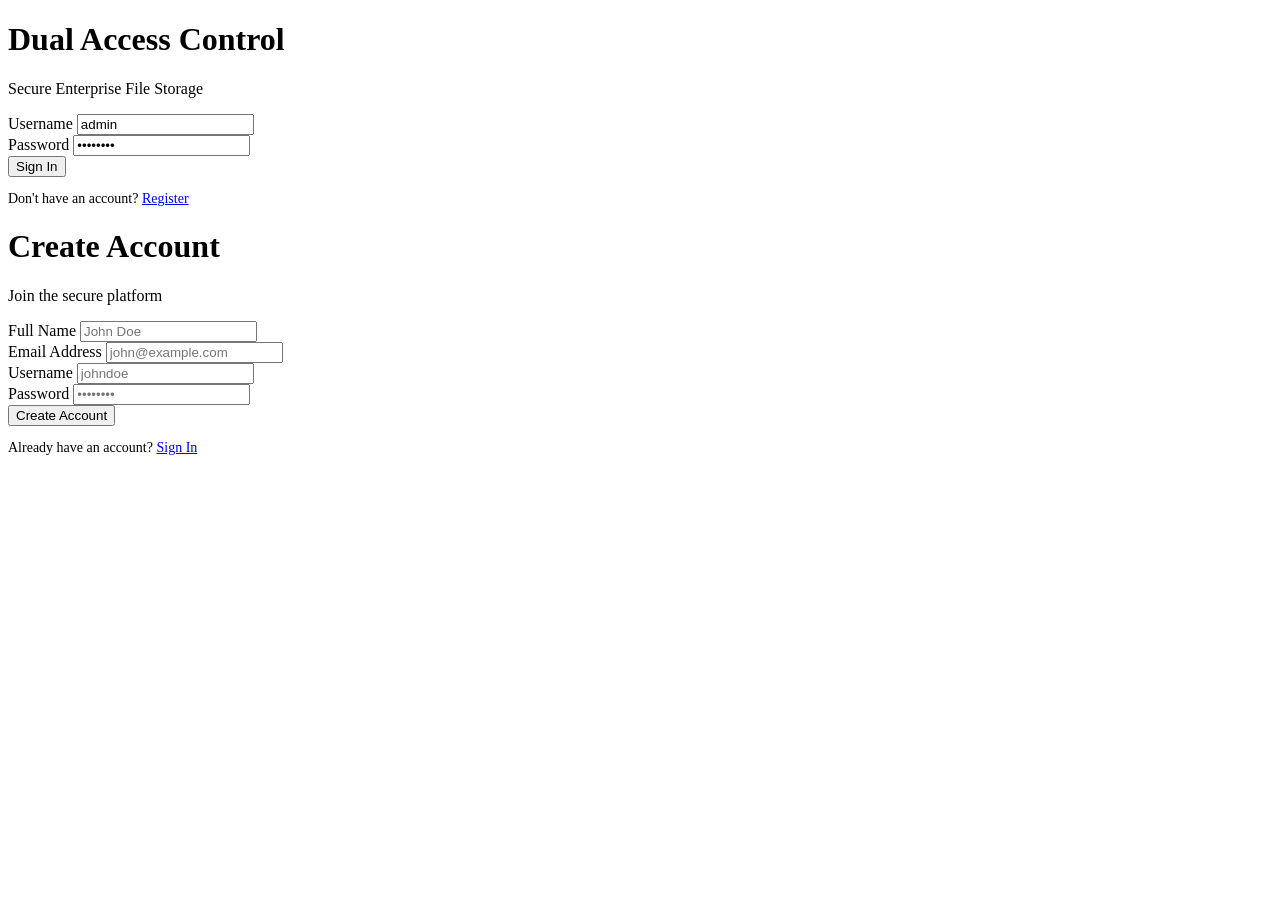
==== src/main/resources/static/index.html @ 657136dd "initial commit" ====
<!DOCTYPE html>
<html lang="en">
<head>
    <meta charset="UTF-8">
    <meta name="viewport" content="width=device-width, initial-scale=1.0">
    <title>Dual Access Control - Secure Login</title>
    <link rel="stylesheet" href="https://cdnjs.cloudflare.com/ajax/libs/font-awesome/6.4.0/css/all.min.css">
    <link rel="stylesheet" href="/css/style.css">
</head>
<body>
    <div class="auth-container">
        <!-- Login Form -->
        <div class="glass-panel auth-box" id="loginForm">
            <div class="auth-header">
                <h1>Dual Access Control</h1>
                <p>Secure Enterprise File Storage</p>
            </div>
            <form id="loginFormElement">
                <div class="form-group">
                    <label for="loginUsername">Username</label>
                    <input type="text" id="loginUsername" class="form-control" placeholder="admin" required value="admin">
                </div>
                <div class="form-group">
                    <label for="loginPassword">Password</label>
                    <input type="password" id="loginPassword" class="form-control" placeholder="••••••••" required value="admin123">
                </div>
                <button type="submit" class="btn btn-primary mt-3" id="loginBtn">
                    <span>Sign In</span>
                </button>
            </form>
            <div class="text-center mt-4">
                <p style="color: var(--text-muted); font-size: 0.875rem;">
                    Don't have an account? <a href="#" id="showRegister">Register</a>
                </p>
            </div>
        </div>

        <!-- Registration Form (Hidden by default) -->
        <div class="glass-panel auth-box hidden" id="registerForm">
            <div class="auth-header">
                <h1>Create Account</h1>
                <p>Join the secure platform</p>
            </div>
            <form id="registerFormElement">
                <div class="form-group">
                    <label for="regFullName">Full Name</label>
                    <input type="text" id="regFullName" class="form-control" placeholder="John Doe" required>
                </div>
                <div class="form-group">
                    <label for="regEmail">Email Address</label>
                    <input type="email" id="regEmail" class="form-control" placeholder="john@example.com" required>
                </div>
                <div class="form-group">
                    <label for="regUsername">Username</label>
                    <input type="text" id="regUsername" class="form-control" placeholder="johndoe" required>
                </div>
                <div class="form-group">
                    <label for="regPassword">Password</label>
                    <input type="password" id="regPassword" class="form-control" placeholder="••••••••" required>
                </div>
                <button type="submit" class="btn btn-primary mt-3" id="registerBtn">
                    <span>Create Account</span>
                </button>
            </form>
            <div class="text-center mt-4">
                <p style="color: var(--text-muted); font-size: 0.875rem;">
                    Already have an account? <a href="#" id="showLogin">Sign In</a>
                </p>
            </div>
        </div>
    </div>

    <!-- Toast Container -->
    <div id="toast-container"></div>

    <script src="/js/app.js"></script>
</body>
</html>
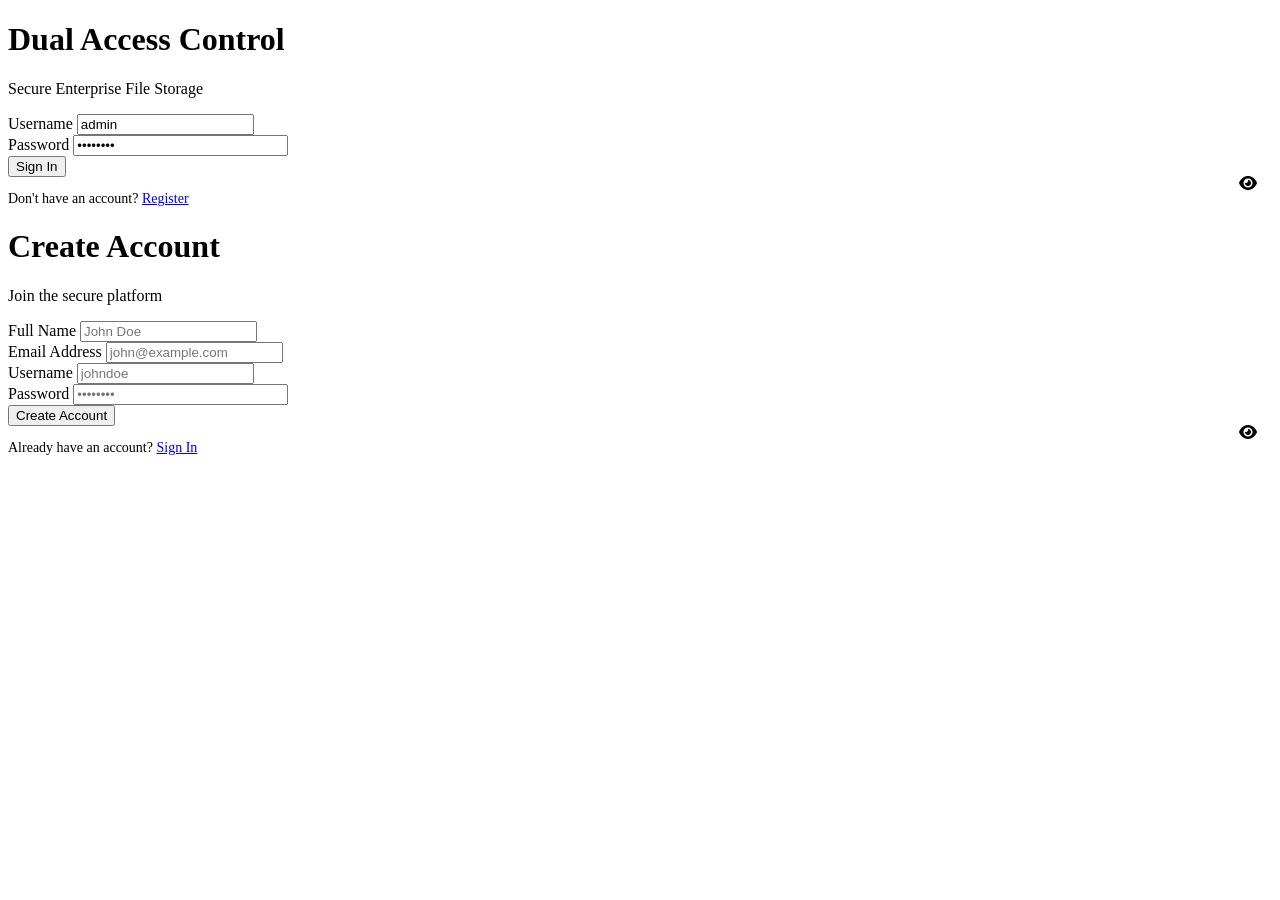
==== commit 3fd53968: "feat: Implement user authentication and dashboard with file upload functionality." ====
--- a/src/main/resources/static/index.html
+++ b/src/main/resources/static/index.html
@@ -20,9 +20,10 @@
                     <label for="loginUsername">Username</label>
                     <input type="text" id="loginUsername" class="form-control" placeholder="admin" required value="admin">
                 </div>
-                <div class="form-group">
+                <div class="form-group" style="position: relative;">
                     <label for="loginPassword">Password</label>
-                    <input type="password" id="loginPassword" class="form-control" placeholder="••••••••" required value="admin123">
+                    <input type="password" id="loginPassword" class="form-control" placeholder="••••••••" required value="admin123" style="padding-right: 40px;">
+                    <i class="fas fa-eye toggle-password" style="position: absolute; right: 15px; top: 40px; cursor: pointer; color: var(--text-muted);" id="toggleLoginPassword"></i>
                 </div>
                 <button type="submit" class="btn btn-primary mt-3" id="loginBtn">
                     <span>Sign In</span>
@@ -54,9 +55,10 @@
                     <label for="regUsername">Username</label>
                     <input type="text" id="regUsername" class="form-control" placeholder="johndoe" required>
                 </div>
-                <div class="form-group">
+                <div class="form-group" style="position: relative;">
                     <label for="regPassword">Password</label>
-                    <input type="password" id="regPassword" class="form-control" placeholder="••••••••" required>
+                    <input type="password" id="regPassword" class="form-control" placeholder="••••••••" required style="padding-right: 40px;">
+                    <i class="fas fa-eye toggle-password" style="position: absolute; right: 15px; top: 40px; cursor: pointer; color: var(--text-muted);" id="toggleRegPassword"></i>
                 </div>
                 <button type="submit" class="btn btn-primary mt-3" id="registerBtn">
                     <span>Create Account</span>
